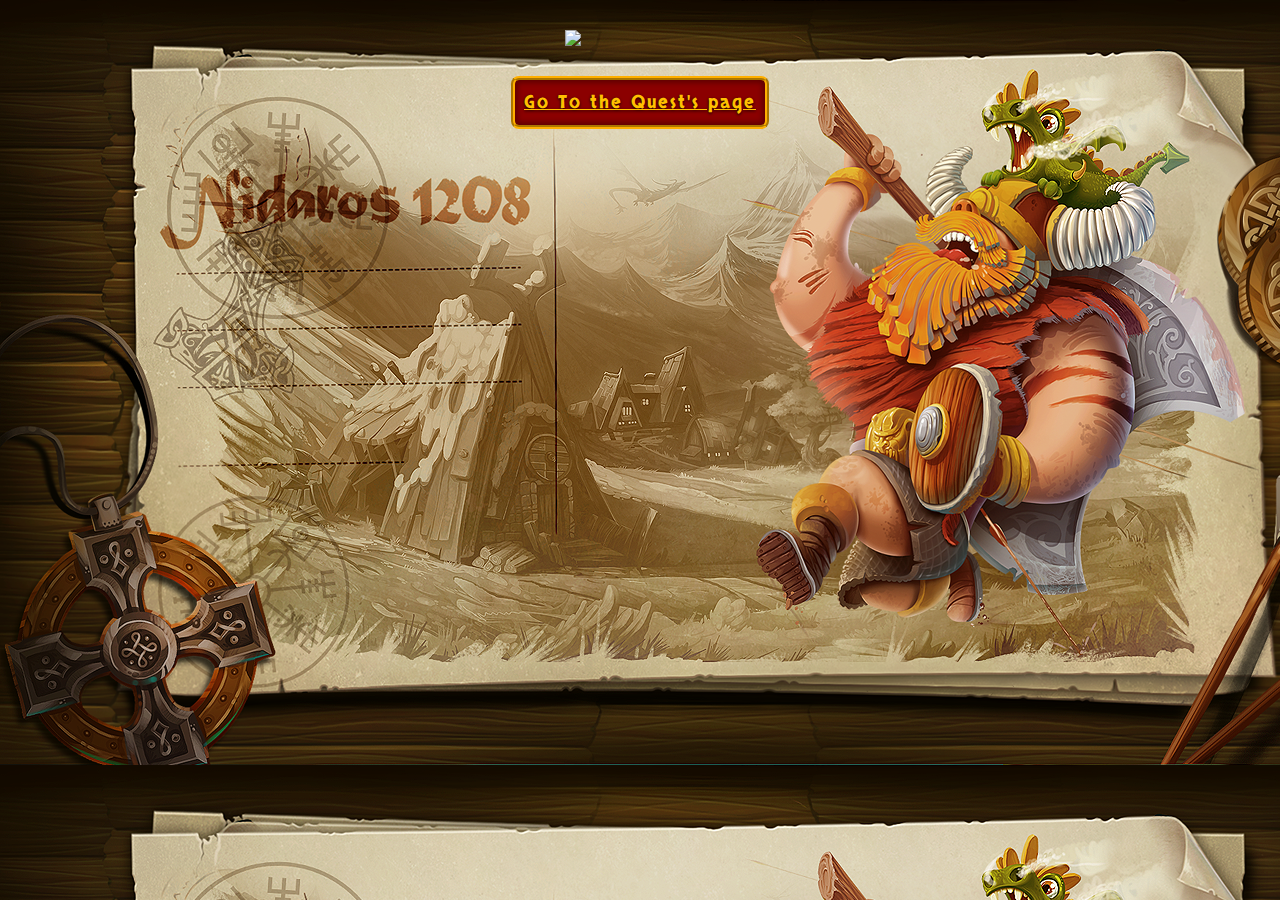
==== homepage.html @ 49d29a14 "Pages have been added" ====
<!DOCTYPE html>
<html lang="en">
<head>
    <meta charset="UTF-8">
    <meta http-equiv="X-UA-Compatible" content="IE=edge">
    <meta name="viewport" content="width=device-width, initial-scale=1.0">
    <title>homepage</title>
    <link rel="stylesheet" href="home.css">
    <link rel="preconnect" href="https://fonts.googleapis.com">
<link rel="preconnect" href="https://fonts.gstatic.com" crossorigin>
<link href="https://fonts.googleapis.com/css2?family=Skranji&display=swap" rel="stylesheet">
</head>
<body>
   

<section class="container-btn">
  <img src="http://nexustipsandtales.com/wp-content/uploads/2016/10/Hearthstone-Icon.png" class="img-logo"></img>
  

  <div class="btn-home"><a href="/index.html">Go To the Quest's page</a></div>
  
</section>
</body>
<script src="homepage.js"></script>
</html>
---- home.css ----
body{
    background-image: url('/Firstbackground.png');
}
a { color: inherit; } 

h1{
    letter-spacing: 2px;
    font-family: 'Skranji', cursive;
    color: #ffc000;
    font-size: 26px;
    font-weight: 400;
    text-shadow: 0 1px 3px #000;
    text-align: center;
  }
  
  .img-logo{
    width: 150px;
    margin: 30px auto;
    display: table;
    animation-name: logo-move;
    animation-duration: 4s;
    animation-iteration-count: infinite;
    animation-timing-function: linear;
  }
  
  @keyframes logo-move {
      0% {transform: rotate(0deg)}
      100% {transform: rotate(360deg)}
  }
  
  .btn-home{
    margin: 10px auto;
    width: 250px;
    letter-spacing: 2px;
    border-radius: 8px;
    font-family: 'Skranji', cursive;
    color: #ffc000;
    font-size: 18px;
    font-weight: 400;
    text-shadow: 0 1px 3px #000;
    text-align: center;
    padding: 10px 0;
    background: radial-gradient(circle, #8b0000, #8b0000);
    border-top: 4px ridge #ffb000;
    border-left: 4px groove #ffb000;
    border-right: 4px ridge #ffb000;
    border-bottom: 4px groove #ffb000;
    box-shadow: inset 0px 0px 5px 3px rgba(1,1,1,0.3);
  }
  
  .btn-home:hover{
    background: radial-gradient(circle, #e52b2b, #8b0000);
    box-shadow: 0px 0 5px 5px rgba(255,255,255,0.2)
  }
  
  .btn-home:active{
    background: radial-gradient(circle, #ec6a6a, #e52b2b);
    box-shadow: 0px 0 5px 5px rgba(255,255,255,0.2)
  }
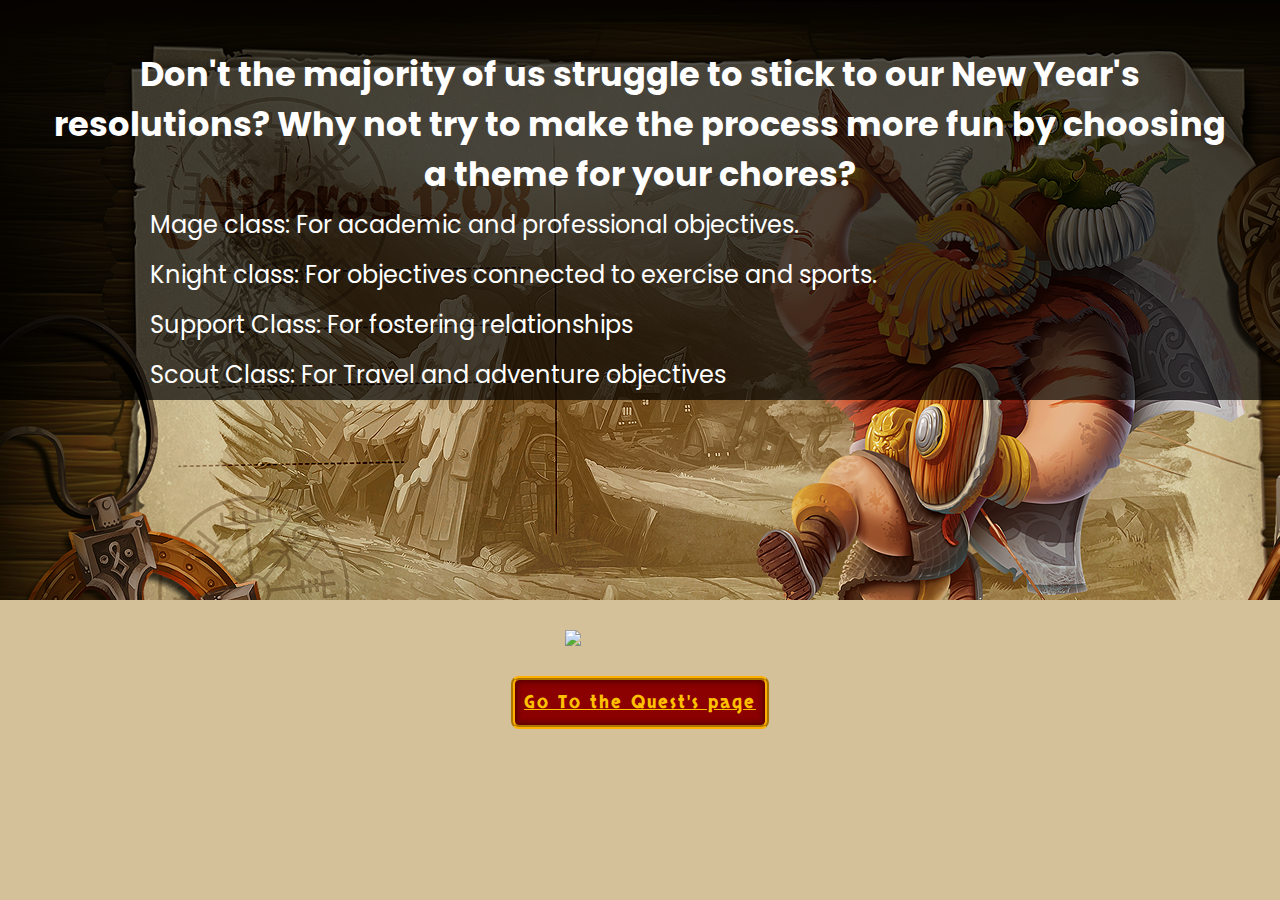
==== commit c8e217d6: "finally done" ====
--- a/homepage.html
+++ b/homepage.html
@@ -9,15 +9,30 @@
     <link rel="preconnect" href="https://fonts.googleapis.com">
 <link rel="preconnect" href="https://fonts.gstatic.com" crossorigin>
 <link href="https://fonts.googleapis.com/css2?family=Skranji&display=swap" rel="stylesheet">
+<link rel="preconnect" href="https://fonts.googleapis.com">
+<link rel="preconnect" href="https://fonts.gstatic.com" crossorigin>
+<link href="https://fonts.googleapis.com/css2?family=Poppins&family=Skranji&display=swap" rel="stylesheet">
 </head>
 <body>
+  <div id="theme"><p>Don't the majority of us struggle to stick to our New Year's resolutions?
+    Why not try to make the process more fun by choosing a theme for your chores?
+  
+ </p>
+<div id="Mage">Mage class: For academic and professional objectives.</div>
+<div id="Knight">Knight class: For objectives connected to exercise and sports.</div>
+<div id="Support"> Support Class: For fostering relationships</div>
+ <div id="Scout"> Scout Class: For Travel and adventure objectives</div>
+
+</div>
    
 
 <section class="container-btn">
   <img src="http://nexustipsandtales.com/wp-content/uploads/2016/10/Hearthstone-Icon.png" class="img-logo"></img>
+
   
 
   <div class="btn-home"><a href="/index.html">Go To the Quest's page</a></div>
+
   
 </section>
 </body>
--- a/home.css
+++ b/home.css
@@ -1,7 +1,87 @@
+
+
 body{
-    background-image: url('/Firstbackground.png');
+    /* background-image: url('/Firstbackground.png'); */
+    background-color: #D4C19A;
+    
+    margin: 0;
 }
 a { color: inherit; } 
+
+#theme{
+/* margin-top: 0; */
+background-image: url('/Firstbackground.png');
+background-size: 1400px;
+background-attachment: fixed;
+height: 600px;
+position: relative;
+margin-bottom: 0;
+
+}
+
+#Mage {
+  margin-top: 0;
+  background-color: rgba(0, 0, 0, 0.684);
+  font-family: Poppins;
+  color: white;
+  font-family: 'Poppins', sans-serif;
+  font-size: 1.5rem;
+  padding-left: 150px;
+  line-height: 50px;
+}
+
+
+
+#Knight {
+  margin-top: 0;
+  background-color: rgba(0, 0, 0, 0.684);
+  font-family: Poppins;
+  color: white;
+  font-family: 'Poppins', sans-serif;
+  font-size: 1.5rem;
+  padding-left: 150px;
+  line-height: 50px;
+}
+
+#Support {
+  margin-top: 0;
+  background-color: rgba(0, 0, 0, 0.684);
+  font-family: Poppins;
+  color: white;
+  font-family: 'Poppins', sans-serif;
+  font-size: 1.5rem;
+  padding-left: 150px;
+  line-height: 50px;
+}
+
+#Scout {
+  margin-top: 0;
+  background-color: rgba(0, 0, 0, 0.684);
+  font-family: Poppins;
+  color: white;
+  font-family: 'Poppins', sans-serif;
+  font-size: 1.5rem;
+  padding-left: 150px;
+  line-height: 50px;
+}
+
+
+p{
+  background-color: rgba(0, 0, 0, 0.684);
+font-family: Poppins;
+color: white;
+font-family: 'Poppins', sans-serif;
+font-size: 2.1rem;
+text-align: center;
+padding:50px;
+padding-bottom: 0;
+margin-top: 0;
+margin-bottom: 0;
+font-weight: bold;
+line-height: 50px;
+}
+
+
 
 h1{
     letter-spacing: 2px;
@@ -12,6 +92,8 @@
     text-shadow: 0 1px 3px #000;
     text-align: center;
   }
+
+
   
   .img-logo{
     width: 150px;
@@ -21,6 +103,7 @@
     animation-duration: 4s;
     animation-iteration-count: infinite;
     animation-timing-function: linear;
+
   }
   
   @keyframes logo-move {
@@ -37,7 +120,7 @@
     color: #ffc000;
     font-size: 18px;
     font-weight: 400;
-    text-shadow: 0 1px 3px #000;
+    /* text-shadow: 0 1px 3px #000; */
     text-align: center;
     padding: 10px 0;
     background: radial-gradient(circle, #8b0000, #8b0000);
@@ -56,4 +139,6 @@
   .btn-home:active{
     background: radial-gradient(circle, #ec6a6a, #e52b2b);
     box-shadow: 0px 0 5px 5px rgba(255,255,255,0.2)
-  }+  }
+
+  